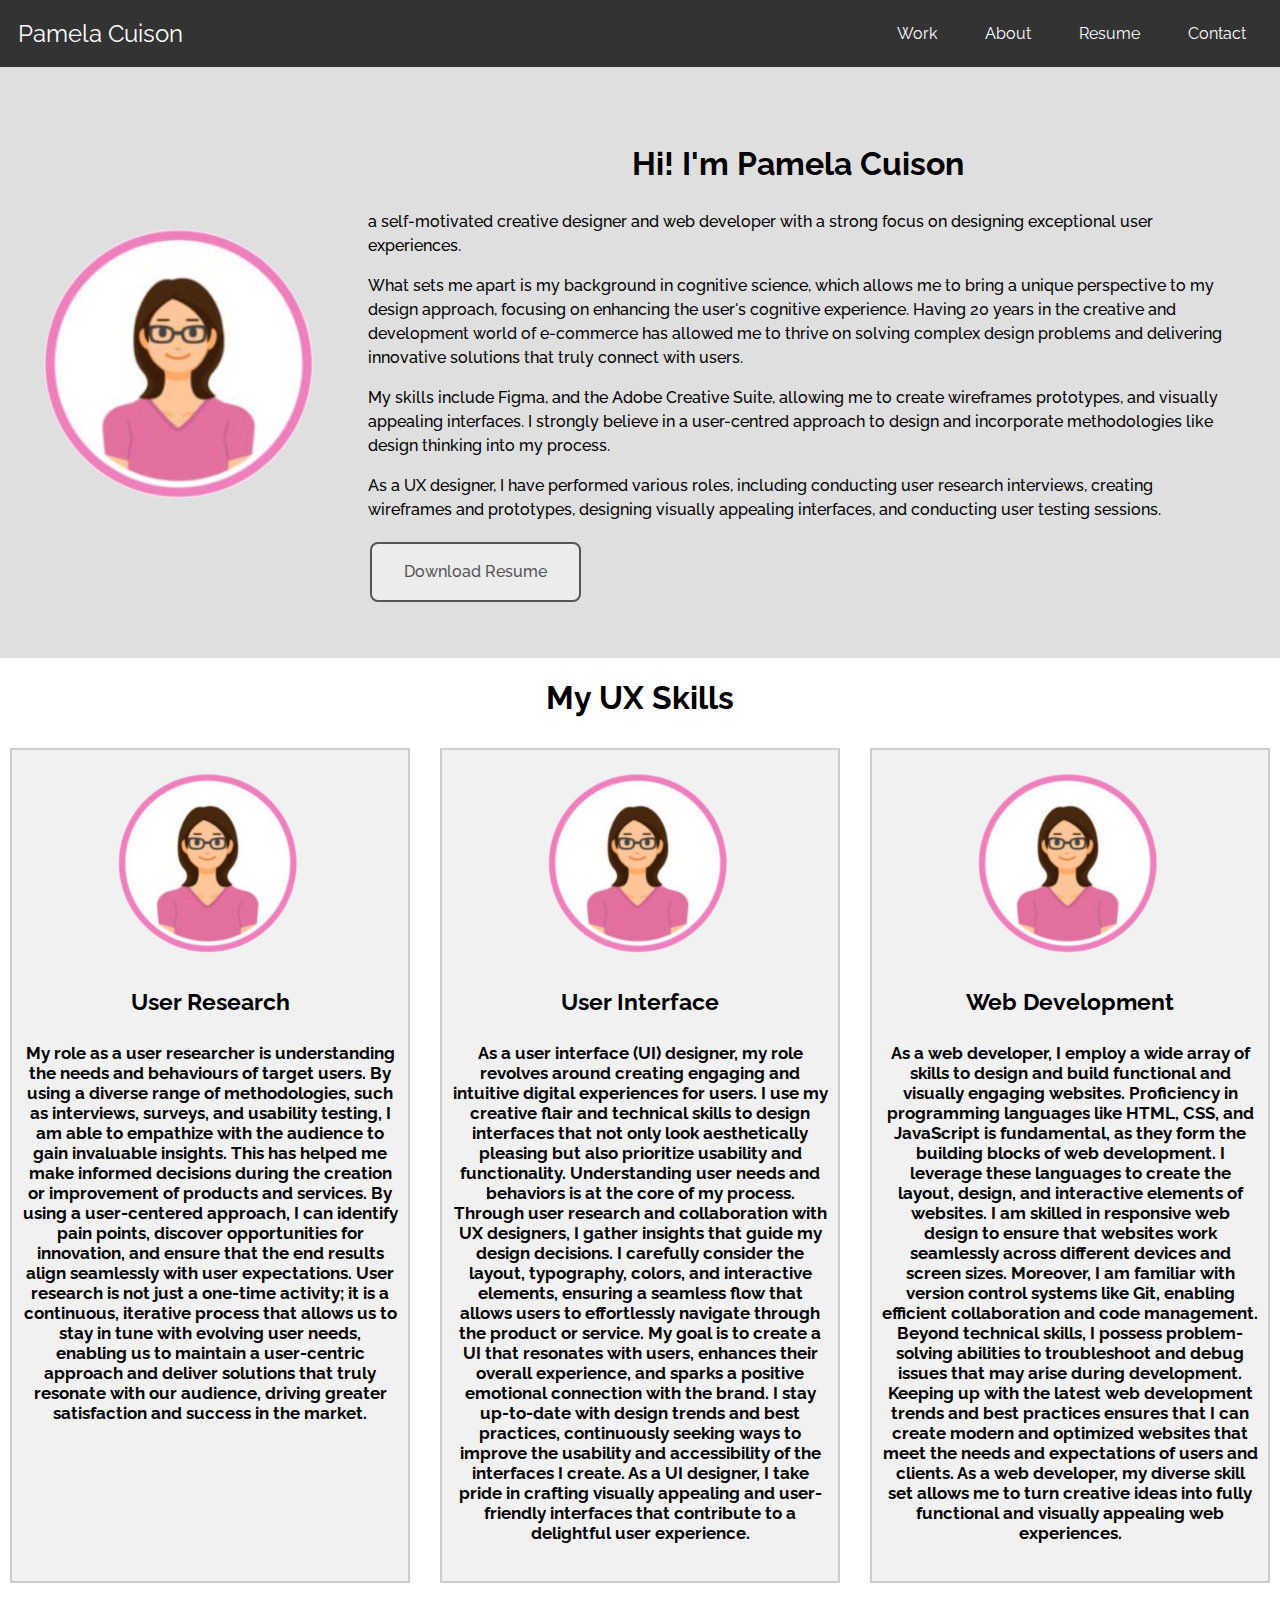
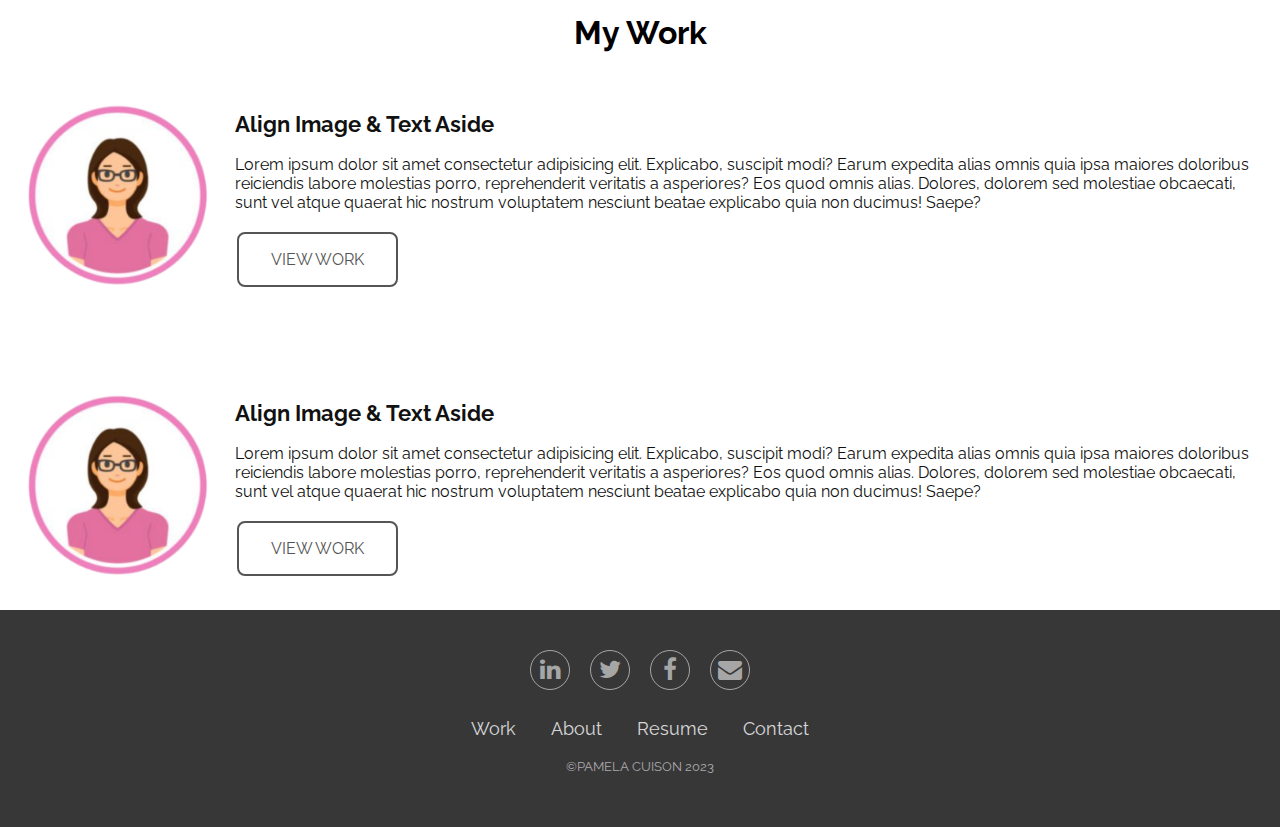
==== index.html @ 9e40e138 "added skills description" ====
<!DOCTYPE html>
<html>
    <head>
        <title>About</title>
        <link href="css/style.css" rel="stylesheet" type="text/css">
        <link rel="stylesheet" href="css/background_styles.css">
        <link rel="stylesheet" href="css/style.css">
        <link rel="stylesheet" href="https://cdnjs.cloudflare.com/ajax/libs/font-awesome/4.7.0/css/font-awesome.min.css">
        <script src="script.js" defer></script>
    </head>
    <body>
        <nav class="navbar">
            <div class="brand-title"><a href="#">Pamela Cuison</a></div>
            <a href="#" class="toggle-button">
              <span class="bar"></span>
              <span class="bar"></span>
              <span class="bar"></span>
            </a>
            <div class="navbar-links">
              <ul>
                <li><a href="#">Work</a></li>
                <li><a href="#">About</a></li>
                <li><a href="#">Resume</a></li>
                <li><a href="#">Contact</a></li>
              </ul>
            </div>
          </nav>
       
        <div class="imageandtext">
            <div class="image">
                <img src="images/selfie.png" width="600">
            </div>
          
            <div class="text">
              <h1>Hi! I'm Pamela Cuison</h1>
              <p>a self-motivated creative designer and web developer with a strong focus on designing exceptional user experiences.</p>

                <p>What sets me apart is my background in cognitive science, which allows me to bring a unique perspective to my design approach, focusing on enhancing the user's cognitive experience. Having 20 years in the creative and development world of  e-commerce has allowed me to thrive on solving complex design problems and delivering innovative solutions that truly connect with users.</p>
                
                <p>My skills include Figma, and the Adobe Creative Suite, allowing me to create wireframes prototypes, and visually appealing interfaces. I strongly believe in a user-centred approach to design and incorporate methodologies like design thinking into my process.</p>
                
                <p>As a UX designer, I have performed various roles, including conducting user research interviews, creating wireframes and prototypes, designing visually appealing interfaces, and conducting user testing sessions.
                </p>
                <p class="button">Download Resume</p>
            </div>
        
          </div>

<!--  My UX Skills section coded using CSS flex -->

          <section class="mySkills">
            <h1>My UX Skills</h1>
            <div class="flex-container">
              <div class="flex-item-left"><img src="images/selfie.png" width="200px">
                <h3>User Research</h3>
                <h5>My role as a user researcher is understanding the needs and behaviours of target users. By using a diverse range of methodologies, such as interviews, surveys, and usability testing, I am able to empathize with the audience to gain invaluable insights. This has helped me make informed decisions during the creation or improvement of products and services. By using a user-centered approach, I can identify pain points, discover opportunities for innovation, and ensure that the end results align seamlessly with user expectations. User research is not just a one-time activity; it is a continuous, iterative process that allows us to stay in tune with evolving user needs, enabling us to maintain a user-centric approach and deliver solutions that truly resonate with our audience, driving greater satisfaction and success in the market.  </h5>
              </div>

              <div class="flex-item-left"><img src="images/selfie.png" width="200px">
                <h3>User Interface</h3>
                <h5>As a user interface (UI) designer, my role revolves around creating engaging and intuitive digital experiences for users. I use my creative flair and technical skills to design interfaces that not only look aesthetically pleasing but also prioritize usability and functionality. Understanding user needs and behaviors is at the core of my process. Through user research and collaboration with UX designers, I gather insights that guide my design decisions. I carefully consider the layout, typography, colors, and interactive elements, ensuring a seamless flow that allows users to effortlessly navigate through the product or service. My goal is to create a UI that resonates with users, enhances their overall experience, and sparks a positive emotional connection with the brand. I stay up-to-date with design trends and best practices, continuously seeking ways to improve the usability and accessibility of the interfaces I create. As a UI designer, I take pride in crafting visually appealing and user-friendly interfaces that contribute to a delightful user experience.</h5>
              </div>

              <div class="flex-item-left"><img src="images/selfie.png" width="200px">
                <h3>Web Development</h3>
                <h5>As a web developer, I employ a wide array of skills to design and build functional and visually engaging websites. Proficiency in programming languages like HTML, CSS, and JavaScript is fundamental, as they form the building blocks of web development. I leverage these languages to create the layout, design, and interactive elements of websites. I am skilled in responsive web design to ensure that websites work seamlessly across different devices and screen sizes. Moreover, I am familiar with version control systems like Git, enabling efficient collaboration and code management. Beyond technical skills, I possess problem-solving abilities to troubleshoot and debug issues that may arise during development. Keeping up with the latest web development trends and best practices ensures that I can create modern and optimized websites that meet the needs and expectations of users and clients. As a web developer, my diverse skill set allows me to turn creative ideas into fully functional and visually appealing web experiences.</h5>
              </div>
            </div>
          </section>  

         <!--  My UX Work section coded using CSS flex 
          <section class="wrapper">
            <h1>My Work</h1>
           
            <div class="workGrid">
              <div>
                <img src="images/selfie.png" width="200px">
              </div>
              <div class="item1">
                <h4>First</h4>
                <p>Describe</p>
                <button>View work</button>
              </div>
            </div>

              <div>
                <img src="images/selfie.png" width="200px">
              </div>
              <div>
                <h4>Second</h4>
                <p>Describe</p>
                <button>View work</button>
              </div>
              <div>
                <img src="images/selfie.png" width="200px">
              </div>
              <div>
                <h4>Third</h4>
                <p>Describe</p>
                <button>View work</button>
              </div>
            </div>
            <h3>View all projects</h3>
          </section>-->

         
            <h1>My Work</h1>
            
            <section>
            <div class="wrapper">
              <img src="images/selfie.png" width="200px" alt="">
              <div class="text-box">
                <h2>Align Image &amp; Text Aside</h2>
                <p>Lorem ipsum dolor sit amet consectetur adipisicing elit. Explicabo, suscipit modi? Earum expedita alias omnis quia ipsa maiores doloribus reiciendis labore molestias porro, reprehenderit veritatis a asperiores? Eos quod omnis alias. Dolores, dolorem sed molestiae obcaecati, sunt vel atque quaerat hic nostrum voluptatem nesciunt beatae explicabo quia non ducimus! Saepe?</p>
                <p class="button">VIEW WORK</p>
              </div>
            </div>
            </section>
<p>&nbsp;</p>
            <section>
              <div class="wrapper">
              <img src="images/selfie.png" width="200px" alt="">
              <div class="text-box">
                <h2>Align Image &amp; Text Aside</h2>
                <p>Lorem ipsum dolor sit amet consectetur adipisicing elit. Explicabo, suscipit modi? Earum expedita alias omnis quia ipsa maiores doloribus reiciendis labore molestias porro, reprehenderit veritatis a asperiores? Eos quod omnis alias. Dolores, dolorem sed molestiae obcaecati, sunt vel atque quaerat hic nostrum voluptatem nesciunt beatae explicabo quia non ducimus! Saepe?</p>
                <p class="button">VIEW WORK</p>
              </div>
            </div>
          </section>

         


        <section class="footer">  
              <div class="social">
                <a href="#"><i class="fa fa-linkedin"></i></a>  
                <a href="#"><i class="fa fa-twitter"></i></a>
                <a href="#"><i class="fa fa-facebook-f"></i></a>
                <a href="#"><i class="fa fa-envelope"></i></a>
              </div>
            <ul class="list">
              <li>
                <a href="#">Work</a>
              </li>
              <li>
                <a href="#">About</a>
              </li>
              <li>
                <a href="#">Resume</a>
              </li>
              <li>
                <a href="#">Contact</a>
              </li>
             
            </ul>
            <p class="copyright">&copy;PAMELA CUISON 2023</p>
          </section>

   
    </body>
</html>
---- css/style.css ----
* {
    box-sizing: border-box;
}

body {
    margin: 0;
    padding: 0;
}

.navbar {
    display: flex;
    position: relative;
    justify-content: space-between;
    align-items: center;
    background-color: #333;
    color: white;
}

.brand-title {
    font-size: 1.5rem;
    margin: .5rem;
    padding: 0px 10px;
   
}

.brand-title a {
  text-decoration: none;
  color: #FFF;
}

.brand-title a:hover {
  text-decoration: none;
  color: grey;
}


.navbar-links {
    height: 100%;
   
}

.navbar-links ul {
    display: flex;
    margin: 0;
    padding: 0px 10px;
}

.navbar-links li {
    list-style: none;
}

.navbar-links li a {
    display: block;
    text-decoration: none;
    color: white;
    padding: 1.5rem;
}

.navbar-links li:hover {
    background-color: #555;
}

.toggle-button {
    position: absolute;
    top: .75rem;
    right: 1rem;
    display: none;
    flex-direction: column;
    justify-content: space-between;
    width: 30px;
    height: 21px;
}

.toggle-button .bar {
    height: 3px;
    width: 100%;
    background-color: white;
    border-radius: 10px;
}

@media (max-width: 800px) {
    .navbar {
        flex-direction: column;
        align-items: flex-start;
    }

    .toggle-button {
        display: flex;
    }

    .navbar-links {
        display: none;
        width: 100%;
    }

    .navbar-links ul {
        width: 100%;
        flex-direction: column;
    }

    .navbar-links ul li {
        text-align: center;
    }

    .navbar-links ul li a {
        padding: .5rem 1rem;
    }

    .navbar-links.active {
        display: flex;
    }
}


 /*
.container {
    display: flex;
    align-items: center;
    justify-content: center;
    height: 600px;
    padding: 25px;
  }*/
  
  img {
    max-width: 100%
  }

  .image {
    flex-basis: 100%  
  } 
  
  .text {
    font-size: 16px;
    padding: 20px;
  }


.footer {
    padding: 40px 0;
    background-color: #373738;
    color: #fff;
  }
  .footer .social {
    text-align: center;
    padding-bottom: 25px;
    color: #4b4c4d;
  }
  .footer .social a {
    font-size: 24px;
    color: #CCC;
    border: 1px solid #ccc;
    width: 40px;
    height: 40px;
    line-height: 38px;
    display: inline-block;
    text-align: center;
    border-radius: 50%;
    margin: 0 8px;
    opacity: 0.75;
  }
  .footer .social a:hover {
    opacity: 0.9;
  }
  .footer ul {
    margin-top: 0;
    padding: 0;
    list-style: none;
    text-align: center;
    font-size: 18px;
    line-height: 1.6;
    margin-bottom: 0;
  }
  .footer ul a {
    color: inherit;
    text-decoration: none;
    opacity: 0.8;
  }
  .footer ul li {
    display: inline-block;
    padding: 0 15px;
  }
  .footer ul a:hover {
    opacity: 1;
  }
  .footer .copyright {
    margin-top: 15px;
    text-align: center;
    font-size: 13px;
    color: #aaa;
  }

  .imageandtext {
    display: grid;
    padding: 2rem;
    grid-template-columns: 300px 1fr;
    gap: 1rem;
    align-items: center;
    max-width: 100%;
    margin: 0 auto;
    font: 500 100%/1.5 system-ui;
  }
  img {
    max-width: 100%;
    height: auto;
  }

   /* Responsive layout - makes the two columns stack on top of each other instead of next to each other */
   @media screen and (max-width: 600px) {
    .column {
      width: 100%;
    }
  }

  @media (max-width: 650px) {
    .imageandtext {
      display: block;
      font-size: 80%;
    }
    p {
      position: relative;
      margin: -1rem 0 2rem 1rem;
      padding: 1rem;
      background: rgba(white, 0.8);
    }
  }

  .button {
    background-color: rgba(255,255,255,0.4);
    color: black;
    border: 2px solid #555555;
    border-radius: 8px;
    color: #555555;
    padding: 16px 32px;
    text-align: center;
    text-decoration: none;
    display: inline-block;
    font-size: 16px;
    margin: 4px 2px;
    transition-duration: 0.4s;
    cursor: pointer;
  }
  
  .button:hover {
    background-color: #555555;
    color: white;
  }

  /* styles for Skills section*/

  h1 {
    text-align: center;
  }

  div {
    column-gap: 10px;
  }
  
  .flex-container {
    display: flex;
    flex-direction: row;
    font-size: 20px;
    text-align: center;
    width: 100%;
   
  }
  
  .flex-item-left {
    background-color: #f1f1f1;
    padding: 10px;
    margin: 10px;
    flex: 50%;
    border: #ccc solid 2px;
  }
  
  .flex-item-right {
    background-color: dodgerblue;
    padding: 10px;
    flex: 50%;
  }
  
  /* Responsive layout - makes a one column-layout instead of two-column layout */
  @media (max-width: 800px) {
    .flex-container {
      flex-direction: column;
    }
  }

  /* My work section 


#work-body {
  display: flex;
  justify-content: center;
  align-items: center;
  min-height: 20vh;
} */
  
.wrapper{
  margin: 10px auto;
  width: 100%;
  padding: 20px;
}


 .wrapper img {
    max-width: 320px;
    float: left;
    margin-right: 15px;
    
  }

.text-box {
  color: #111;
  text-align: left;
}

.text-box h2 {
  font-size: 22px;
  
}

.text-box p{
  font-size: 16px;
}
---- css/background_styles.css ----
@import url('https://fonts.googleapis.com/css?family=Raleway');

* {
    font-family: Raleway;
}

html {
    background-color: #FFFFFF;
}

.imageandtext {
    background-color: #DFDFDF;
}
---- css/style.css ----
* {
    box-sizing: border-box;
}

body {
    margin: 0;
    padding: 0;
}

.navbar {
    display: flex;
    position: relative;
    justify-content: space-between;
    align-items: center;
    background-color: #333;
    color: white;
}

.brand-title {
    font-size: 1.5rem;
    margin: .5rem;
    padding: 0px 10px;
   
}

.brand-title a {
  text-decoration: none;
  color: #FFF;
}

.brand-title a:hover {
  text-decoration: none;
  color: grey;
}


.navbar-links {
    height: 100%;
   
}

.navbar-links ul {
    display: flex;
    margin: 0;
    padding: 0px 10px;
}

.navbar-links li {
    list-style: none;
}

.navbar-links li a {
    display: block;
    text-decoration: none;
    color: white;
    padding: 1.5rem;
}

.navbar-links li:hover {
    background-color: #555;
}

.toggle-button {
    position: absolute;
    top: .75rem;
    right: 1rem;
    display: none;
    flex-direction: column;
    justify-content: space-between;
    width: 30px;
    height: 21px;
}

.toggle-button .bar {
    height: 3px;
    width: 100%;
    background-color: white;
    border-radius: 10px;
}

@media (max-width: 800px) {
    .navbar {
        flex-direction: column;
        align-items: flex-start;
    }

    .toggle-button {
        display: flex;
    }

    .navbar-links {
        display: none;
        width: 100%;
    }

    .navbar-links ul {
        width: 100%;
        flex-direction: column;
    }

    .navbar-links ul li {
        text-align: center;
    }

    .navbar-links ul li a {
        padding: .5rem 1rem;
    }

    .navbar-links.active {
        display: flex;
    }
}


 /*
.container {
    display: flex;
    align-items: center;
    justify-content: center;
    height: 600px;
    padding: 25px;
  }*/
  
  img {
    max-width: 100%
  }

  .image {
    flex-basis: 100%  
  } 
  
  .text {
    font-size: 16px;
    padding: 20px;
  }


.footer {
    padding: 40px 0;
    background-color: #373738;
    color: #fff;
  }
  .footer .social {
    text-align: center;
    padding-bottom: 25px;
    color: #4b4c4d;
  }
  .footer .social a {
    font-size: 24px;
    color: #CCC;
    border: 1px solid #ccc;
    width: 40px;
    height: 40px;
    line-height: 38px;
    display: inline-block;
    text-align: center;
    border-radius: 50%;
    margin: 0 8px;
    opacity: 0.75;
  }
  .footer .social a:hover {
    opacity: 0.9;
  }
  .footer ul {
    margin-top: 0;
    padding: 0;
    list-style: none;
    text-align: center;
    font-size: 18px;
    line-height: 1.6;
    margin-bottom: 0;
  }
  .footer ul a {
    color: inherit;
    text-decoration: none;
    opacity: 0.8;
  }
  .footer ul li {
    display: inline-block;
    padding: 0 15px;
  }
  .footer ul a:hover {
    opacity: 1;
  }
  .footer .copyright {
    margin-top: 15px;
    text-align: center;
    font-size: 13px;
    color: #aaa;
  }

  .imageandtext {
    display: grid;
    padding: 2rem;
    grid-template-columns: 300px 1fr;
    gap: 1rem;
    align-items: center;
    max-width: 100%;
    margin: 0 auto;
    font: 500 100%/1.5 system-ui;
  }
  img {
    max-width: 100%;
    height: auto;
  }

   /* Responsive layout - makes the two columns stack on top of each other instead of next to each other */
   @media screen and (max-width: 600px) {
    .column {
      width: 100%;
    }
  }

  @media (max-width: 650px) {
    .imageandtext {
      display: block;
      font-size: 80%;
    }
    p {
      position: relative;
      margin: -1rem 0 2rem 1rem;
      padding: 1rem;
      background: rgba(white, 0.8);
    }
  }

  .button {
    background-color: rgba(255,255,255,0.4);
    color: black;
    border: 2px solid #555555;
    border-radius: 8px;
    color: #555555;
    padding: 16px 32px;
    text-align: center;
    text-decoration: none;
    display: inline-block;
    font-size: 16px;
    margin: 4px 2px;
    transition-duration: 0.4s;
    cursor: pointer;
  }
  
  .button:hover {
    background-color: #555555;
    color: white;
  }

  /* styles for Skills section*/

  h1 {
    text-align: center;
  }

  div {
    column-gap: 10px;
  }
  
  .flex-container {
    display: flex;
    flex-direction: row;
    font-size: 20px;
    text-align: center;
    width: 100%;
   
  }
  
  .flex-item-left {
    background-color: #f1f1f1;
    padding: 10px;
    margin: 10px;
    flex: 50%;
    border: #ccc solid 2px;
  }
  
  .flex-item-right {
    background-color: dodgerblue;
    padding: 10px;
    flex: 50%;
  }
  
  /* Responsive layout - makes a one column-layout instead of two-column layout */
  @media (max-width: 800px) {
    .flex-container {
      flex-direction: column;
    }
  }

  /* My work section 


#work-body {
  display: flex;
  justify-content: center;
  align-items: center;
  min-height: 20vh;
} */
  
.wrapper{
  margin: 10px auto;
  width: 100%;
  padding: 20px;
}


 .wrapper img {
    max-width: 320px;
    float: left;
    margin-right: 15px;
    
  }

.text-box {
  color: #111;
  text-align: left;
}

.text-box h2 {
  font-size: 22px;
  
}

.text-box p{
  font-size: 16px;
}
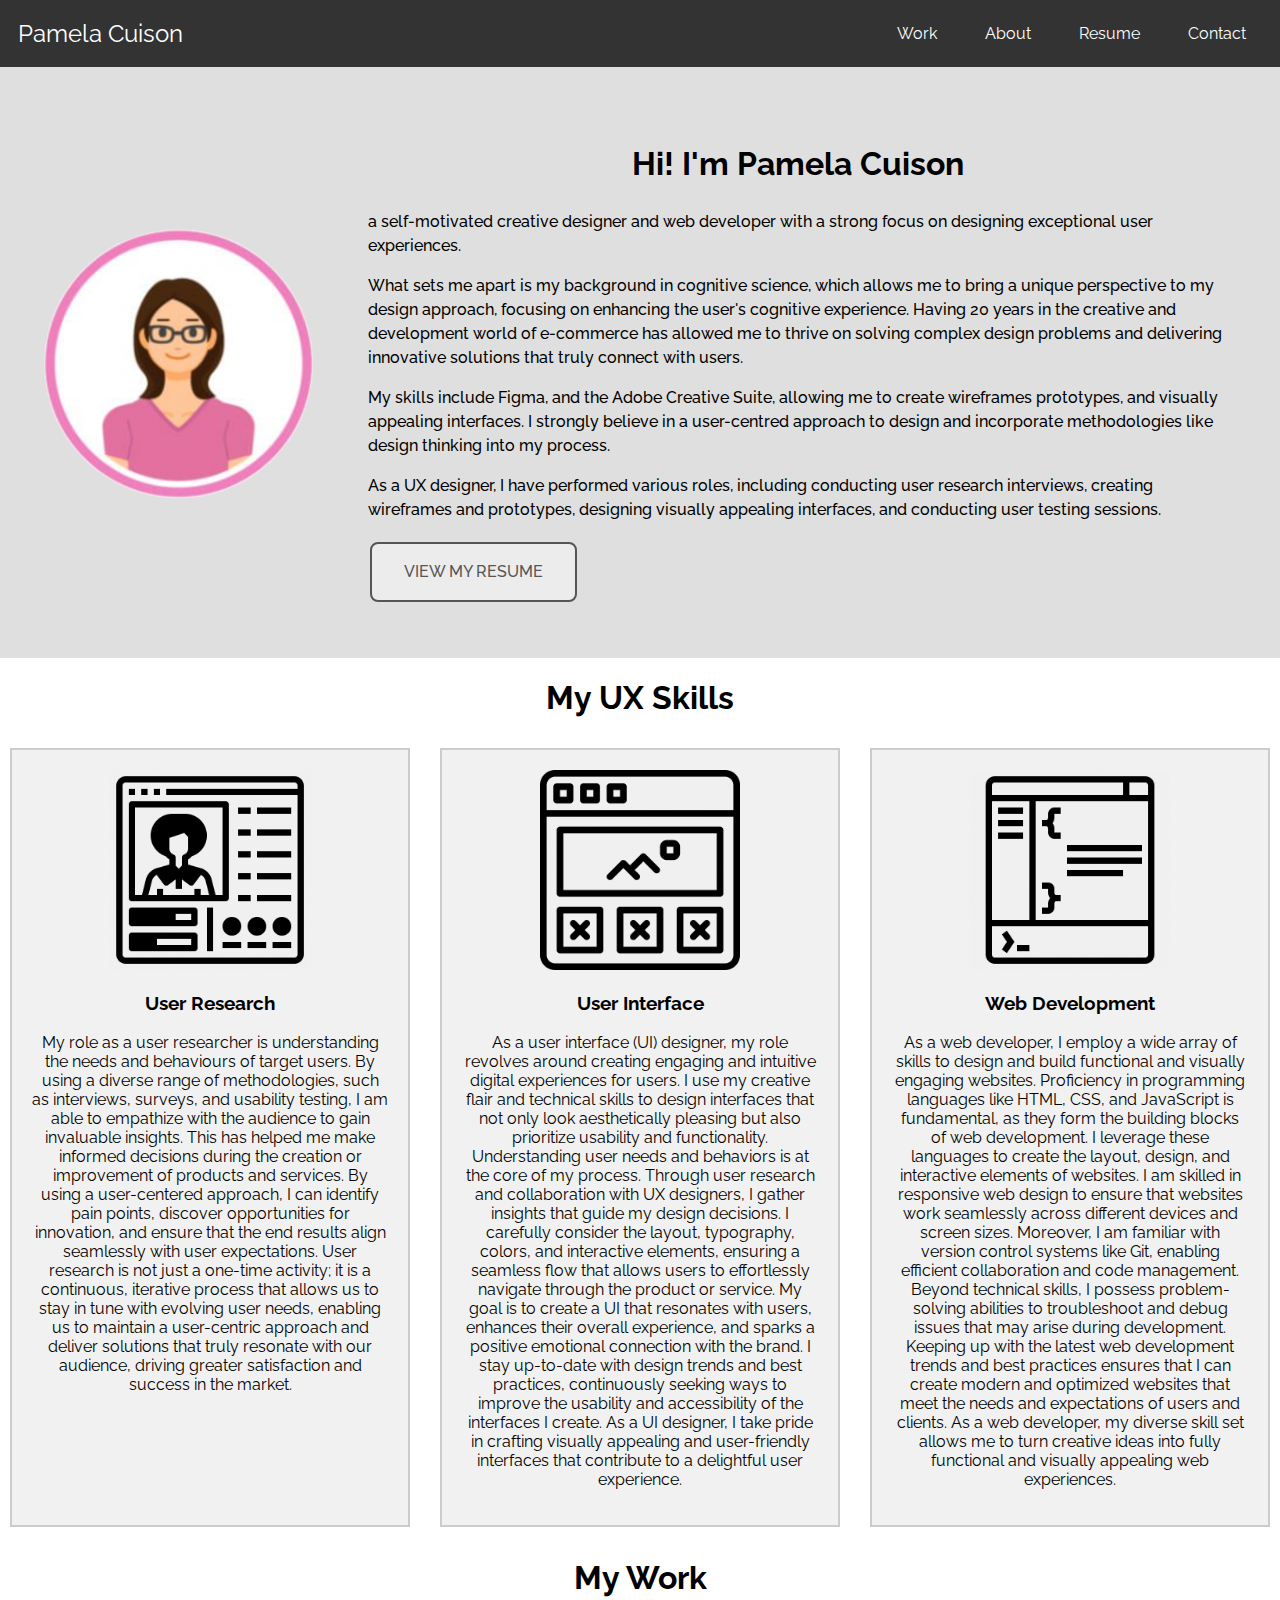
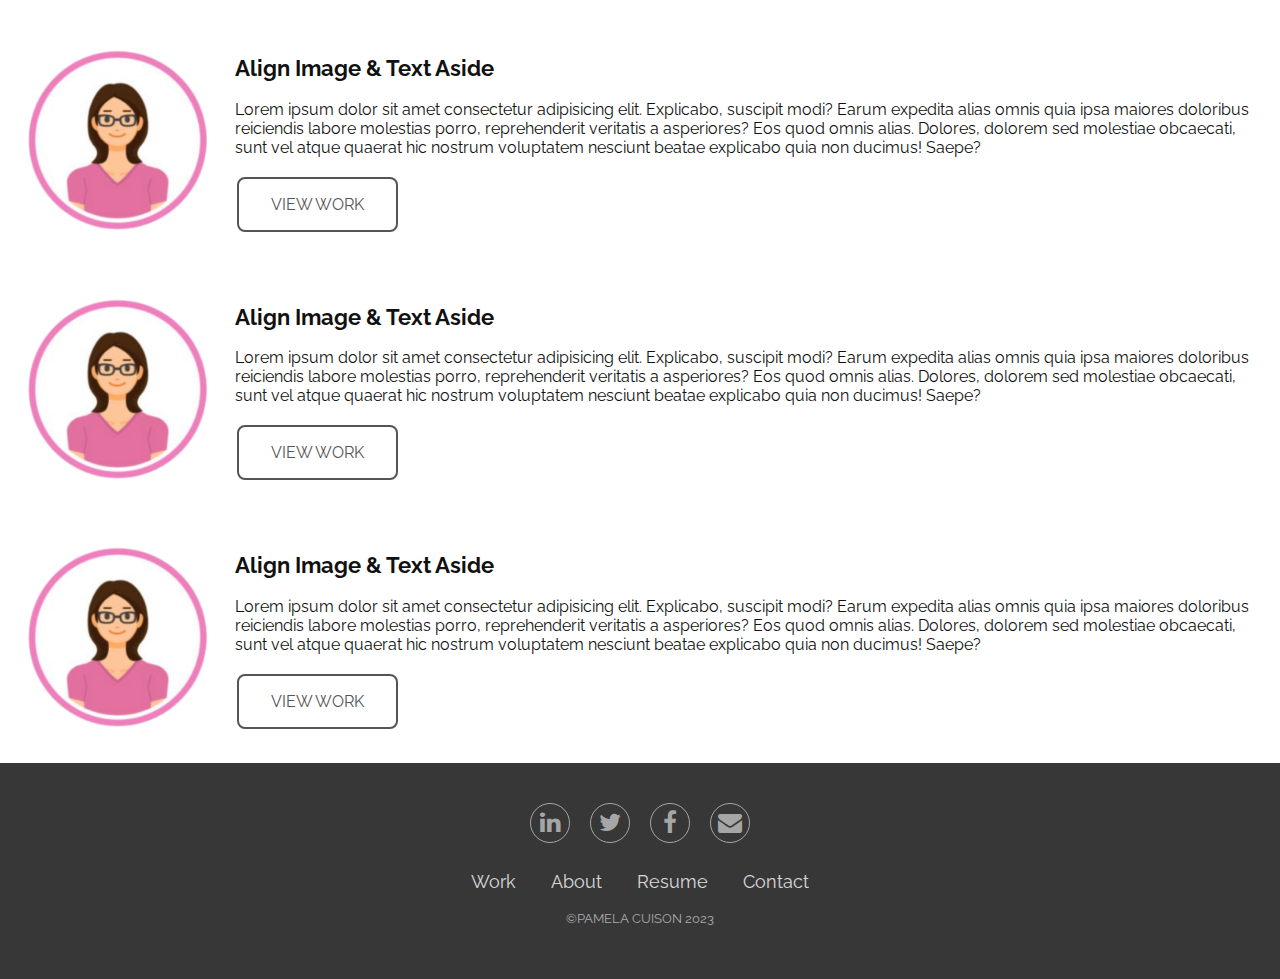
==== commit 8d413be7: "added skills icons" ====
--- a/index.html
+++ b/index.html
@@ -41,29 +41,28 @@
                 
                 <p>As a UX designer, I have performed various roles, including conducting user research interviews, creating wireframes and prototypes, designing visually appealing interfaces, and conducting user testing sessions.
                 </p>
-                <p class="button">Download Resume</p>
+                <p class="button">VIEW MY RESUME</p>
             </div>
         
           </div>
 
 <!--  My UX Skills section coded using CSS flex -->
-
+          <h1>My UX Skills</h1>
           <section class="mySkills">
-            <h1>My UX Skills</h1>
-            <div class="flex-container">
-              <div class="flex-item-left"><img src="images/selfie.png" width="200px">
+             <div class="flex-container">
+              <div class="flex-item-left text"><img src="images/ico_ux.png" width="200px">
                 <h3>User Research</h3>
-                <h5>My role as a user researcher is understanding the needs and behaviours of target users. By using a diverse range of methodologies, such as interviews, surveys, and usability testing, I am able to empathize with the audience to gain invaluable insights. This has helped me make informed decisions during the creation or improvement of products and services. By using a user-centered approach, I can identify pain points, discover opportunities for innovation, and ensure that the end results align seamlessly with user expectations. User research is not just a one-time activity; it is a continuous, iterative process that allows us to stay in tune with evolving user needs, enabling us to maintain a user-centric approach and deliver solutions that truly resonate with our audience, driving greater satisfaction and success in the market.  </h5>
+                <p>My role as a user researcher is understanding the needs and behaviours of target users. By using a diverse range of methodologies, such as interviews, surveys, and usability testing, I am able to empathize with the audience to gain invaluable insights. This has helped me make informed decisions during the creation or improvement of products and services. By using a user-centered approach, I can identify pain points, discover opportunities for innovation, and ensure that the end results align seamlessly with user expectations. User research is not just a one-time activity; it is a continuous, iterative process that allows us to stay in tune with evolving user needs, enabling us to maintain a user-centric approach and deliver solutions that truly resonate with our audience, driving greater satisfaction and success in the market.  </p>
               </div>
 
-              <div class="flex-item-left"><img src="images/selfie.png" width="200px">
+              <div class="flex-item-left text"><img src="images/ico_ui.png" width="200px">
                 <h3>User Interface</h3>
-                <h5>As a user interface (UI) designer, my role revolves around creating engaging and intuitive digital experiences for users. I use my creative flair and technical skills to design interfaces that not only look aesthetically pleasing but also prioritize usability and functionality. Understanding user needs and behaviors is at the core of my process. Through user research and collaboration with UX designers, I gather insights that guide my design decisions. I carefully consider the layout, typography, colors, and interactive elements, ensuring a seamless flow that allows users to effortlessly navigate through the product or service. My goal is to create a UI that resonates with users, enhances their overall experience, and sparks a positive emotional connection with the brand. I stay up-to-date with design trends and best practices, continuously seeking ways to improve the usability and accessibility of the interfaces I create. As a UI designer, I take pride in crafting visually appealing and user-friendly interfaces that contribute to a delightful user experience.</h5>
+                <hp>As a user interface (UI) designer, my role revolves around creating engaging and intuitive digital experiences for users. I use my creative flair and technical skills to design interfaces that not only look aesthetically pleasing but also prioritize usability and functionality. Understanding user needs and behaviors is at the core of my process. Through user research and collaboration with UX designers, I gather insights that guide my design decisions. I carefully consider the layout, typography, colors, and interactive elements, ensuring a seamless flow that allows users to effortlessly navigate through the product or service. My goal is to create a UI that resonates with users, enhances their overall experience, and sparks a positive emotional connection with the brand. I stay up-to-date with design trends and best practices, continuously seeking ways to improve the usability and accessibility of the interfaces I create. As a UI designer, I take pride in crafting visually appealing and user-friendly interfaces that contribute to a delightful user experience.</p>
               </div>
 
-              <div class="flex-item-left"><img src="images/selfie.png" width="200px">
+              <div class="flex-item-left text"><img src="images/ico_webdev.png" width="200px">
                 <h3>Web Development</h3>
-                <h5>As a web developer, I employ a wide array of skills to design and build functional and visually engaging websites. Proficiency in programming languages like HTML, CSS, and JavaScript is fundamental, as they form the building blocks of web development. I leverage these languages to create the layout, design, and interactive elements of websites. I am skilled in responsive web design to ensure that websites work seamlessly across different devices and screen sizes. Moreover, I am familiar with version control systems like Git, enabling efficient collaboration and code management. Beyond technical skills, I possess problem-solving abilities to troubleshoot and debug issues that may arise during development. Keeping up with the latest web development trends and best practices ensures that I can create modern and optimized websites that meet the needs and expectations of users and clients. As a web developer, my diverse skill set allows me to turn creative ideas into fully functional and visually appealing web experiences.</h5>
+                <p>As a web developer, I employ a wide array of skills to design and build functional and visually engaging websites. Proficiency in programming languages like HTML, CSS, and JavaScript is fundamental, as they form the building blocks of web development. I leverage these languages to create the layout, design, and interactive elements of websites. I am skilled in responsive web design to ensure that websites work seamlessly across different devices and screen sizes. Moreover, I am familiar with version control systems like Git, enabling efficient collaboration and code management. Beyond technical skills, I possess problem-solving abilities to troubleshoot and debug issues that may arise during development. Keeping up with the latest web development trends and best practices ensures that I can create modern and optimized websites that meet the needs and expectations of users and clients. As a web developer, my diverse skill set allows me to turn creative ideas into fully functional and visually appealing web experiences.</p>
               </div>
             </div>
           </section>  
@@ -115,10 +114,17 @@
                 <p class="button">VIEW WORK</p>
               </div>
             </div>
-            </section>
-<p>&nbsp;</p>
-            <section>
+            
               <div class="wrapper">
+              <img src="images/selfie.png" width="200px" alt="">
+              <div class="text-box">
+                <h2>Align Image &amp; Text Aside</h2>
+                <p>Lorem ipsum dolor sit amet consectetur adipisicing elit. Explicabo, suscipit modi? Earum expedita alias omnis quia ipsa maiores doloribus reiciendis labore molestias porro, reprehenderit veritatis a asperiores? Eos quod omnis alias. Dolores, dolorem sed molestiae obcaecati, sunt vel atque quaerat hic nostrum voluptatem nesciunt beatae explicabo quia non ducimus! Saepe?</p>
+                <p class="button">VIEW WORK</p>
+              </div>
+            </div>
+
+            <div class="wrapper">
               <img src="images/selfie.png" width="200px" alt="">
               <div class="text-box">
                 <h2>Align Image &amp; Text Aside</h2>
--- a/css/style.css
+++ b/css/style.css
@@ -231,11 +231,12 @@
     border-radius: 8px;
     color: #555555;
     padding: 16px 32px;
+    margin: 4px 2px;
     text-align: center;
     text-decoration: none;
     display: inline-block;
     font-size: 16px;
-    margin: 4px 2px;
+   
     transition-duration: 0.4s;
     cursor: pointer;
   }
@@ -266,7 +267,7 @@
   
   .flex-item-left {
     background-color: #f1f1f1;
-    padding: 10px;
+    padding: 20px;
     margin: 10px;
     flex: 50%;
     border: #ccc solid 2px;
--- a/css/style.css
+++ b/css/style.css
@@ -231,11 +231,12 @@
     border-radius: 8px;
     color: #555555;
     padding: 16px 32px;
+    margin: 4px 2px;
     text-align: center;
     text-decoration: none;
     display: inline-block;
     font-size: 16px;
-    margin: 4px 2px;
+   
     transition-duration: 0.4s;
     cursor: pointer;
   }
@@ -266,7 +267,7 @@
   
   .flex-item-left {
     background-color: #f1f1f1;
-    padding: 10px;
+    padding: 20px;
     margin: 10px;
     flex: 50%;
     border: #ccc solid 2px;
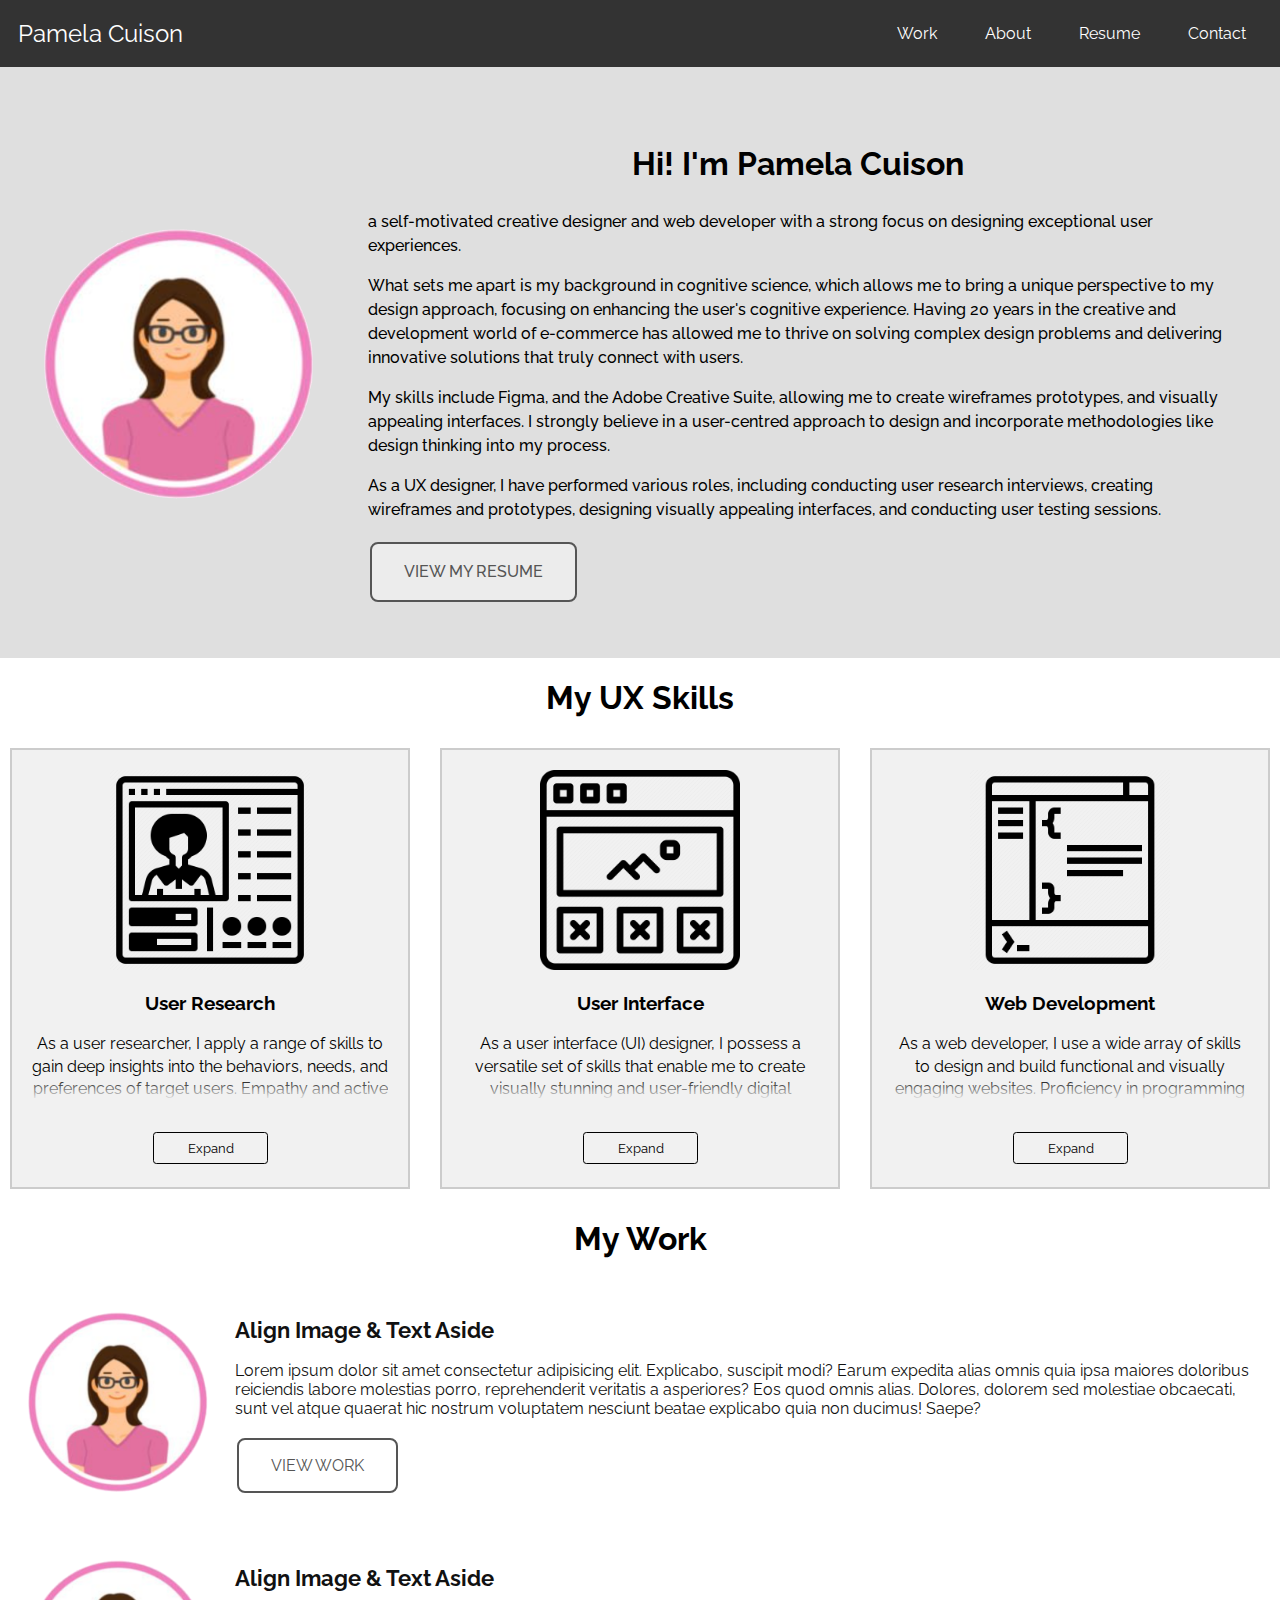
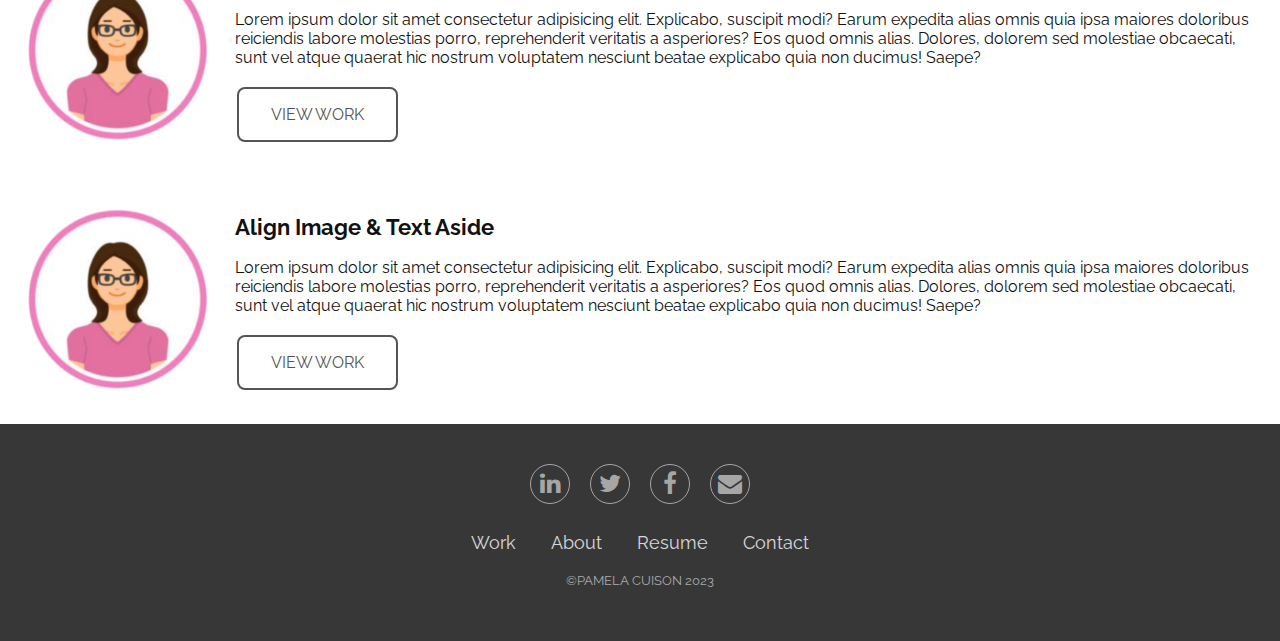
==== commit d8210ce9: "skills section expand/collapse" ====
--- a/index.html
+++ b/index.html
@@ -2,6 +2,7 @@
 <html>
     <head>
         <title>About</title>
+        <meta name="viewport" content="width-device-width, initial-scale=1.0" />
         <link href="css/style.css" rel="stylesheet" type="text/css">
         <link rel="stylesheet" href="css/background_styles.css">
         <link rel="stylesheet" href="css/style.css">
@@ -26,7 +27,7 @@
             </div>
           </nav>
        
-        <div class="imageandtext">
+        <section class="imageandtext">
             <div class="image">
                 <img src="images/selfie.png" width="600">
             </div>
@@ -43,8 +44,8 @@
                 </p>
                 <p class="button">VIEW MY RESUME</p>
             </div>
-        
-          </div>
+    
+          </section>
 
 <!--  My UX Skills section coded using CSS flex -->
           <h1>My UX Skills</h1>
@@ -52,17 +53,20 @@
              <div class="flex-container">
               <div class="flex-item-left text"><img src="images/ico_ux.png" width="200px">
                 <h3>User Research</h3>
-                <p>My role as a user researcher is understanding the needs and behaviours of target users. By using a diverse range of methodologies, such as interviews, surveys, and usability testing, I am able to empathize with the audience to gain invaluable insights. This has helped me make informed decisions during the creation or improvement of products and services. By using a user-centered approach, I can identify pain points, discover opportunities for innovation, and ensure that the end results align seamlessly with user expectations. User research is not just a one-time activity; it is a continuous, iterative process that allows us to stay in tune with evolving user needs, enabling us to maintain a user-centric approach and deliver solutions that truly resonate with our audience, driving greater satisfaction and success in the market.  </p>
+                <p class="cutoff-text">As a user researcher, I apply a range of skills to gain deep insights into the behaviors, needs, and preferences of target users. Empathy and active listening are at the core of my skill set, allowing me to connect with users on a deep level and understand their perspectives. I excel in designing and conducting qualitative research methods, such as interviews, observations, and usability tests, to gather valuable user feedback. Additionally, I am proficient in quantitative research methodologies, employing surveys and data analysis to uncover meaningful patterns and trends. My expertise extends to creating user personas and journey maps to visualize user experiences effectively. Information architecture and data synthesis are also part of my skill set, helping me organize and interpret research findings to inform the design and decision-making processes. Collaborating with cross-functional teams is second nature to me, as I effectively communicate research findings and advocate for user-centric design solutions. My skills as a user researcher play a pivotal role in shaping products and services that meet user needs and drive positive user experiences. </p>
+                <input class="expand-btn" type="checkbox">
               </div>
 
               <div class="flex-item-left text"><img src="images/ico_ui.png" width="200px">
                 <h3>User Interface</h3>
-                <hp>As a user interface (UI) designer, my role revolves around creating engaging and intuitive digital experiences for users. I use my creative flair and technical skills to design interfaces that not only look aesthetically pleasing but also prioritize usability and functionality. Understanding user needs and behaviors is at the core of my process. Through user research and collaboration with UX designers, I gather insights that guide my design decisions. I carefully consider the layout, typography, colors, and interactive elements, ensuring a seamless flow that allows users to effortlessly navigate through the product or service. My goal is to create a UI that resonates with users, enhances their overall experience, and sparks a positive emotional connection with the brand. I stay up-to-date with design trends and best practices, continuously seeking ways to improve the usability and accessibility of the interfaces I create. As a UI designer, I take pride in crafting visually appealing and user-friendly interfaces that contribute to a delightful user experience.</p>
+                <p class="cutoff-text"> As a user interface (UI) designer, I possess a versatile set of skills that enable me to create visually stunning and user-friendly digital interfaces. I have a keen eye for aesthetics and a deep understanding of design principles, which I use to craft appealing layouts and delightful user experiences. Proficiency in design tools such as Adobe XD or Figma empowers me to bring my creative ideas to life and collaborate seamlessly with other team members. User empathy is a vital skill, as I continuously put myself in the users' shoes to ensure that the interface aligns perfectly with their expectations and needs. I excel in creating responsive designs that work seamlessly across various devices and screen sizes, optimizing the interface for user interactions. Additionally, I stay up-to-date with the latest design trends and best practices, allowing me to deliver modern and intuitive interfaces. My communication and presentation skills come into play when presenting design concepts and rationale to stakeholders, facilitating smooth feedback and iteration processes. As a UI designer, my skills blend artistry, empathy, and technical expertise to create interfaces that not only captivate users but also enhance their overall experience with digital products and services.</p>
+                <input class="expand-btn" type="checkbox">
               </div>
 
               <div class="flex-item-left text"><img src="images/ico_webdev.png" width="200px">
                 <h3>Web Development</h3>
-                <p>As a web developer, I employ a wide array of skills to design and build functional and visually engaging websites. Proficiency in programming languages like HTML, CSS, and JavaScript is fundamental, as they form the building blocks of web development. I leverage these languages to create the layout, design, and interactive elements of websites. I am skilled in responsive web design to ensure that websites work seamlessly across different devices and screen sizes. Moreover, I am familiar with version control systems like Git, enabling efficient collaboration and code management. Beyond technical skills, I possess problem-solving abilities to troubleshoot and debug issues that may arise during development. Keeping up with the latest web development trends and best practices ensures that I can create modern and optimized websites that meet the needs and expectations of users and clients. As a web developer, my diverse skill set allows me to turn creative ideas into fully functional and visually appealing web experiences.</p>
+                <p class="cutoff-text">As a web developer, I use a wide array of skills to design and build functional and visually engaging websites. Proficiency in programming languages like HTML, CSS, and JavaScript is fundamental, as they form the building blocks of web development. I leverage these languages to create the layout, design, and interactive elements of websites. I am skilled in responsive web design to ensure that websites work seamlessly across different devices and screen sizes. Moreover, I am familiar with version control systems like Git, enabling efficient collaboration and code management. Beyond technical skills, I possess problem-solving abilities to troubleshoot and debug issues that may arise during development. Keeping up with the latest web development trends and best practices ensures that I can create modern and optimized websites that meet the needs and expectations of users and clients. As a web developer, my diverse skill set allows me to turn creative ideas into fully functional and visually appealing web experiences.</p>
+                <input class="expand-btn" type="checkbox">
               </div>
             </div>
           </section>  
@@ -134,8 +138,7 @@
             </div>
           </section>
 
-         
-
+        
 
         <section class="footer">  
               <div class="social">
--- a/css/style.css
+++ b/css/style.css
@@ -264,6 +264,7 @@
     width: 100%;
    
   }
+
   
   .flex-item-left {
     background-color: #f1f1f1;
@@ -286,15 +287,20 @@
     }
   }
 
-  /* My work section 
-
-
-#work-body {
+  /* My work section */
+
+
+.work-body {
   display: flex;
   justify-content: center;
   align-items: center;
   min-height: 20vh;
-} */
+} 
+
+.work-body img {
+  width: 100%;
+
+}
   
 .wrapper{
   margin: 10px auto;
@@ -324,3 +330,52 @@
   font-size: 16px;
 }
 
+/* expand and collapse text*/
+
+.cutoff-text {
+  --max-lines: 3; 
+  --line-height: 1.4;
+  display: flex;
+
+  max-height: calc(var(--max-lines) * 1em * var(--line-height));
+  line-height: var(--line-height);
+
+  overflow: hidden;
+  position: relative; 
+ 
+}
+
+.cutoff-text:has(+ .expand-btn:not(:checked)):before {
+  content: "";
+  position: absolute;
+  height: calc(1em * var(--line-height));
+  width: 100%;
+  bottom: 0;
+  pointer-events: none;
+  background: linear-gradient(to bottom, transparent, #f1f1f1);
+}
+
+ .expand-btn {
+   appearance: none;
+   border: 1px solid black;
+   padding: .5em 2.5em;
+   border-radius: .25em;
+   cursor: pointer;
+   margin-top: 1rem;
+ }
+
+ .expand-btn:hover {
+  background-color: #fff;
+ }
+ 
+ .expand-btn::before {
+  content: "Expand";
+ }
+
+ .expand-btn:checked::before {
+  content: "Collapse";
+ }
+
+ .cutoff-text:has(+ .expand-btn:checked) {
+  max-height: none;
+ }--- a/css/style.css
+++ b/css/style.css
@@ -264,6 +264,7 @@
     width: 100%;
    
   }
+
   
   .flex-item-left {
     background-color: #f1f1f1;
@@ -286,15 +287,20 @@
     }
   }
 
-  /* My work section 
-
-
-#work-body {
+  /* My work section */
+
+
+.work-body {
   display: flex;
   justify-content: center;
   align-items: center;
   min-height: 20vh;
-} */
+} 
+
+.work-body img {
+  width: 100%;
+
+}
   
 .wrapper{
   margin: 10px auto;
@@ -324,3 +330,52 @@
   font-size: 16px;
 }
 
+/* expand and collapse text*/
+
+.cutoff-text {
+  --max-lines: 3; 
+  --line-height: 1.4;
+  display: flex;
+
+  max-height: calc(var(--max-lines) * 1em * var(--line-height));
+  line-height: var(--line-height);
+
+  overflow: hidden;
+  position: relative; 
+ 
+}
+
+.cutoff-text:has(+ .expand-btn:not(:checked)):before {
+  content: "";
+  position: absolute;
+  height: calc(1em * var(--line-height));
+  width: 100%;
+  bottom: 0;
+  pointer-events: none;
+  background: linear-gradient(to bottom, transparent, #f1f1f1);
+}
+
+ .expand-btn {
+   appearance: none;
+   border: 1px solid black;
+   padding: .5em 2.5em;
+   border-radius: .25em;
+   cursor: pointer;
+   margin-top: 1rem;
+ }
+
+ .expand-btn:hover {
+  background-color: #fff;
+ }
+ 
+ .expand-btn::before {
+  content: "Expand";
+ }
+
+ .expand-btn:checked::before {
+  content: "Collapse";
+ }
+
+ .cutoff-text:has(+ .expand-btn:checked) {
+  max-height: none;
+ }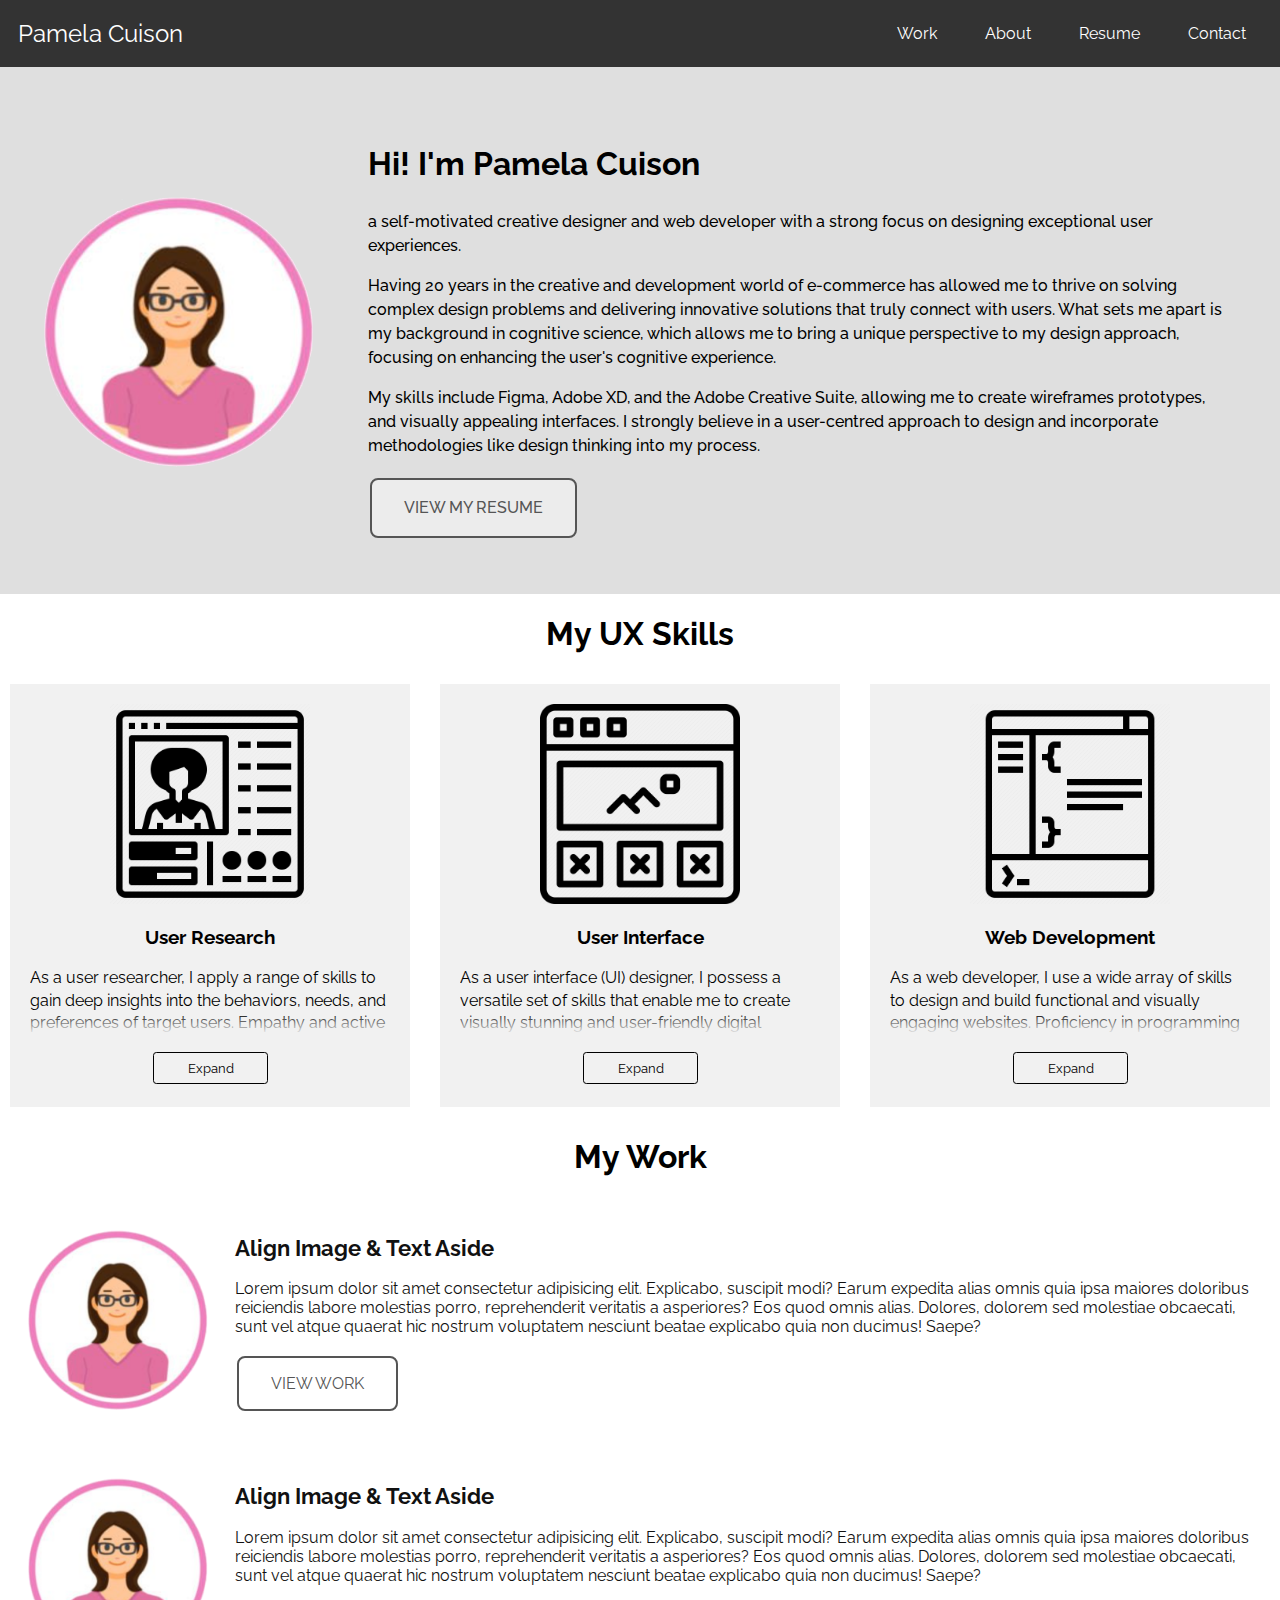
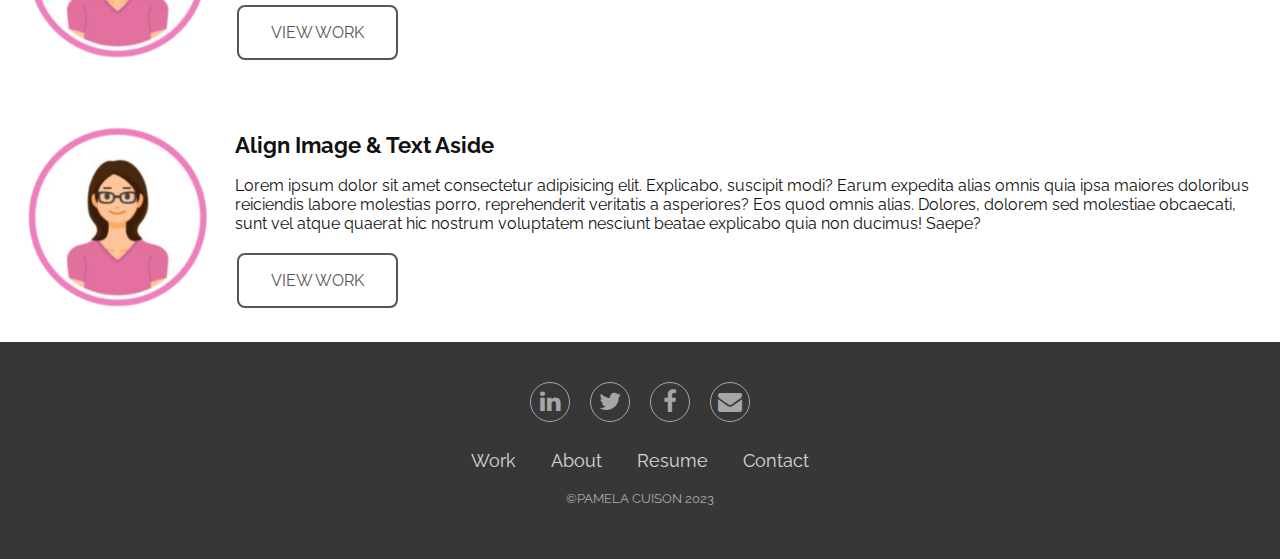
==== commit 934e4f92: "added test" ====
--- a/index.html
+++ b/index.html
@@ -36,11 +36,10 @@
               <h1>Hi! I'm Pamela Cuison</h1>
               <p>a self-motivated creative designer and web developer with a strong focus on designing exceptional user experiences.</p>
 
-                <p>What sets me apart is my background in cognitive science, which allows me to bring a unique perspective to my design approach, focusing on enhancing the user's cognitive experience. Having 20 years in the creative and development world of  e-commerce has allowed me to thrive on solving complex design problems and delivering innovative solutions that truly connect with users.</p>
+                <p>Having 20 years in the creative and development world of  e-commerce has allowed me to thrive on solving complex design problems and delivering innovative solutions that truly connect with users. What sets me apart is my background in cognitive science, which allows me to bring a unique perspective to my design approach, focusing on enhancing the user's cognitive experience. </p>
                 
-                <p>My skills include Figma, and the Adobe Creative Suite, allowing me to create wireframes prototypes, and visually appealing interfaces. I strongly believe in a user-centred approach to design and incorporate methodologies like design thinking into my process.</p>
-                
-                <p>As a UX designer, I have performed various roles, including conducting user research interviews, creating wireframes and prototypes, designing visually appealing interfaces, and conducting user testing sessions.
+                <p>My skills include Figma, Adobe XD, and the Adobe Creative Suite, allowing me to create wireframes prototypes, and visually appealing interfaces. I strongly believe in a user-centred approach to design and incorporate methodologies like design thinking into my process.</p>
+               
                 </p>
                 <p class="button">VIEW MY RESUME</p>
             </div>
--- a/css/style.css
+++ b/css/style.css
@@ -132,6 +132,8 @@
   .text {
     font-size: 16px;
     padding: 20px;
+
+  
   }
 
 
@@ -216,7 +218,7 @@
       display: block;
       font-size: 80%;
     }
-    p {
+   p {
       position: relative;
       margin: -1rem 0 2rem 1rem;
       padding: 1rem;
@@ -255,14 +257,19 @@
   div {
     column-gap: 10px;
   }
-  
-  .flex-container {
+   
+ .flex-container {
     display: flex;
     flex-direction: row;
     font-size: 20px;
     text-align: center;
     width: 100%;
    
+  }
+  
+  .text h1 {
+  text-align: left;
+
   }
 
   
@@ -271,20 +278,32 @@
     padding: 20px;
     margin: 10px;
     flex: 50%;
-    border: #ccc solid 2px;
+    border: #ccc solid 0px;
   }
   
   .flex-item-right {
-    background-color: dodgerblue;
+    background-color: #f1f1f1;
     padding: 10px;
     flex: 50%;
-  }
+    padding: 20px;
+    margin: 10px;
+  }
+  
+  
   
   /* Responsive layout - makes a one column-layout instead of two-column layout */
   @media (max-width: 800px) {
     .flex-container {
       flex-direction: column;
     }
+    
+    .text h1 {
+    padding-left: 35px;
+    }
+  }
+  
+  .flex-item-left p {
+	text-align: left;
   }
 
   /* My work section */
@@ -329,6 +348,8 @@
 .text-box p{
   font-size: 16px;
 }
+
+
 
 /* expand and collapse text*/
 
@@ -361,7 +382,7 @@
    padding: .5em 2.5em;
    border-radius: .25em;
    cursor: pointer;
-   margin-top: 1rem;
+   margin-top: .15em;
  }
 
  .expand-btn:hover {
--- a/css/style.css
+++ b/css/style.css
@@ -132,6 +132,8 @@
   .text {
     font-size: 16px;
     padding: 20px;
+
+  
   }
 
 
@@ -216,7 +218,7 @@
       display: block;
       font-size: 80%;
     }
-    p {
+   p {
       position: relative;
       margin: -1rem 0 2rem 1rem;
       padding: 1rem;
@@ -255,14 +257,19 @@
   div {
     column-gap: 10px;
   }
-  
-  .flex-container {
+   
+ .flex-container {
     display: flex;
     flex-direction: row;
     font-size: 20px;
     text-align: center;
     width: 100%;
    
+  }
+  
+  .text h1 {
+  text-align: left;
+
   }
 
   
@@ -271,20 +278,32 @@
     padding: 20px;
     margin: 10px;
     flex: 50%;
-    border: #ccc solid 2px;
+    border: #ccc solid 0px;
   }
   
   .flex-item-right {
-    background-color: dodgerblue;
+    background-color: #f1f1f1;
     padding: 10px;
     flex: 50%;
-  }
+    padding: 20px;
+    margin: 10px;
+  }
+  
+  
   
   /* Responsive layout - makes a one column-layout instead of two-column layout */
   @media (max-width: 800px) {
     .flex-container {
       flex-direction: column;
     }
+    
+    .text h1 {
+    padding-left: 35px;
+    }
+  }
+  
+  .flex-item-left p {
+	text-align: left;
   }
 
   /* My work section */
@@ -329,6 +348,8 @@
 .text-box p{
   font-size: 16px;
 }
+
+
 
 /* expand and collapse text*/
 
@@ -361,7 +382,7 @@
    padding: .5em 2.5em;
    border-radius: .25em;
    cursor: pointer;
-   margin-top: 1rem;
+   margin-top: .15em;
  }
 
  .expand-btn:hover {
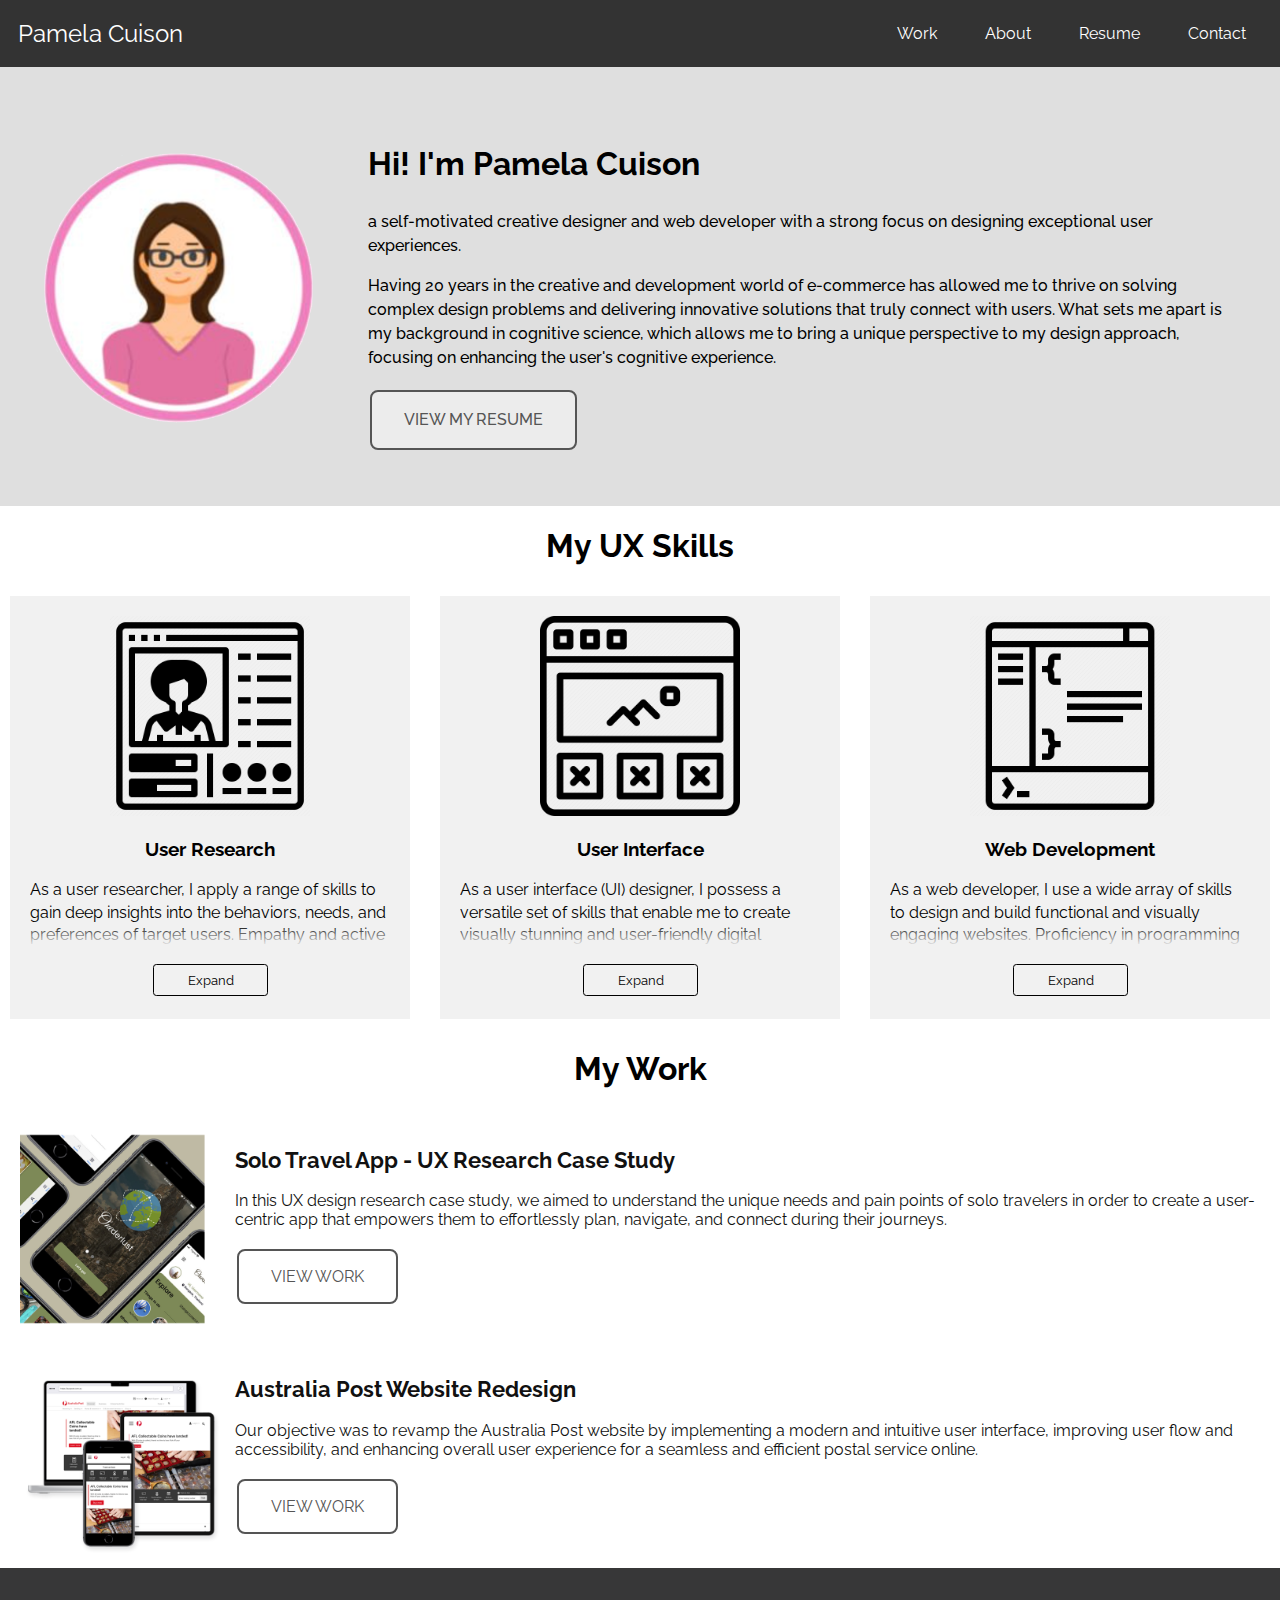
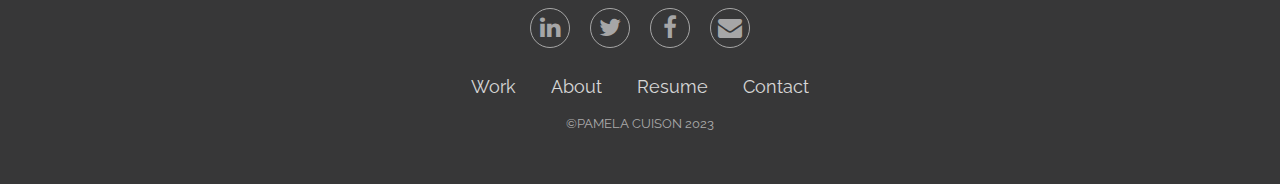
==== commit a0aeb436: "updated images" ====
--- a/index.html
+++ b/index.html
@@ -29,7 +29,7 @@
        
         <section class="imageandtext">
             <div class="image">
-                <img src="images/selfie.png" width="600">
+                <img src="images/selfie.png">
             </div>
           
             <div class="text">
@@ -37,13 +37,10 @@
               <p>a self-motivated creative designer and web developer with a strong focus on designing exceptional user experiences.</p>
 
                 <p>Having 20 years in the creative and development world of  e-commerce has allowed me to thrive on solving complex design problems and delivering innovative solutions that truly connect with users. What sets me apart is my background in cognitive science, which allows me to bring a unique perspective to my design approach, focusing on enhancing the user's cognitive experience. </p>
-                
-                <p>My skills include Figma, Adobe XD, and the Adobe Creative Suite, allowing me to create wireframes prototypes, and visually appealing interfaces. I strongly believe in a user-centred approach to design and incorporate methodologies like design thinking into my process.</p>
                
-                </p>
                 <p class="button">VIEW MY RESUME</p>
-            </div>
-    
+        
+   			 </div>
           </section>
 
 <!--  My UX Skills section coded using CSS flex -->
@@ -110,31 +107,23 @@
             
             <section>
             <div class="wrapper">
-              <img src="images/selfie.png" width="200px" alt="">
+              <img src="images/onederlust.png" width="200px" height="200px" alt="">
               <div class="text-box">
-                <h2>Align Image &amp; Text Aside</h2>
-                <p>Lorem ipsum dolor sit amet consectetur adipisicing elit. Explicabo, suscipit modi? Earum expedita alias omnis quia ipsa maiores doloribus reiciendis labore molestias porro, reprehenderit veritatis a asperiores? Eos quod omnis alias. Dolores, dolorem sed molestiae obcaecati, sunt vel atque quaerat hic nostrum voluptatem nesciunt beatae explicabo quia non ducimus! Saepe?</p>
+                <h2>Solo Travel App - UX Research Case Study</h2>
+                <p>In this UX design research case study, we aimed to understand the unique needs and pain points of solo travelers in order to create a user-centric app that empowers them to effortlessly plan, navigate, and connect during their journeys.</p>
                 <p class="button">VIEW WORK</p>
               </div>
             </div>
             
               <div class="wrapper">
-              <img src="images/selfie.png" width="200px" alt="">
+              <img src="images/auspost.png" width="200px" alt="">
               <div class="text-box">
-                <h2>Align Image &amp; Text Aside</h2>
-                <p>Lorem ipsum dolor sit amet consectetur adipisicing elit. Explicabo, suscipit modi? Earum expedita alias omnis quia ipsa maiores doloribus reiciendis labore molestias porro, reprehenderit veritatis a asperiores? Eos quod omnis alias. Dolores, dolorem sed molestiae obcaecati, sunt vel atque quaerat hic nostrum voluptatem nesciunt beatae explicabo quia non ducimus! Saepe?</p>
+                <h2>Australia Post Website Redesign</h2>
+                <p>Our objective was to revamp the Australia Post website by implementing a modern and intuitive user interface, improving user flow and accessibility, and enhancing overall user experience for a seamless and efficient postal service online.</p>
                 <p class="button">VIEW WORK</p>
               </div>
             </div>
 
-            <div class="wrapper">
-              <img src="images/selfie.png" width="200px" alt="">
-              <div class="text-box">
-                <h2>Align Image &amp; Text Aside</h2>
-                <p>Lorem ipsum dolor sit amet consectetur adipisicing elit. Explicabo, suscipit modi? Earum expedita alias omnis quia ipsa maiores doloribus reiciendis labore molestias porro, reprehenderit veritatis a asperiores? Eos quod omnis alias. Dolores, dolorem sed molestiae obcaecati, sunt vel atque quaerat hic nostrum voluptatem nesciunt beatae explicabo quia non ducimus! Saepe?</p>
-                <p class="button">VIEW WORK</p>
-              </div>
-            </div>
           </section>
 
         
--- a/css/style.css
+++ b/css/style.css
@@ -132,8 +132,11 @@
   .text {
     font-size: 16px;
     padding: 20px;
-
-  
+  }
+
+  
+  .text h1 {
+  text-align: left;
   }
 
 
@@ -201,9 +204,11 @@
     margin: 0 auto;
     font: 500 100%/1.5 system-ui;
   }
+  
   img {
     max-width: 100%;
     height: auto;
+  
   }
 
    /* Responsive layout - makes the two columns stack on top of each other instead of next to each other */
@@ -211,6 +216,7 @@
     .column {
       width: 100%;
     }
+
   }
 
   @media (max-width: 650px) {
@@ -223,8 +229,8 @@
       margin: -1rem 0 2rem 1rem;
       padding: 1rem;
       background: rgba(white, 0.8);
-    }
-  }
+     }
+   }
 
   .button {
     background-color: rgba(255,255,255,0.4);
@@ -238,9 +244,9 @@
     text-decoration: none;
     display: inline-block;
     font-size: 16px;
-   
     transition-duration: 0.4s;
     cursor: pointer;
+    
   }
   
   .button:hover {
@@ -265,11 +271,6 @@
     text-align: center;
     width: 100%;
    
-  }
-  
-  .text h1 {
-  text-align: left;
-
   }
 
   
@@ -300,6 +301,7 @@
     .text h1 {
     padding-left: 35px;
     }
+    
   }
   
   .flex-item-left p {
--- a/css/style.css
+++ b/css/style.css
@@ -132,8 +132,11 @@
   .text {
     font-size: 16px;
     padding: 20px;
-
-  
+  }
+
+  
+  .text h1 {
+  text-align: left;
   }
 
 
@@ -201,9 +204,11 @@
     margin: 0 auto;
     font: 500 100%/1.5 system-ui;
   }
+  
   img {
     max-width: 100%;
     height: auto;
+  
   }
 
    /* Responsive layout - makes the two columns stack on top of each other instead of next to each other */
@@ -211,6 +216,7 @@
     .column {
       width: 100%;
     }
+
   }
 
   @media (max-width: 650px) {
@@ -223,8 +229,8 @@
       margin: -1rem 0 2rem 1rem;
       padding: 1rem;
       background: rgba(white, 0.8);
-    }
-  }
+     }
+   }
 
   .button {
     background-color: rgba(255,255,255,0.4);
@@ -238,9 +244,9 @@
     text-decoration: none;
     display: inline-block;
     font-size: 16px;
-   
     transition-duration: 0.4s;
     cursor: pointer;
+    
   }
   
   .button:hover {
@@ -265,11 +271,6 @@
     text-align: center;
     width: 100%;
    
-  }
-  
-  .text h1 {
-  text-align: left;
-
   }
 
   
@@ -300,6 +301,7 @@
     .text h1 {
     padding-left: 35px;
     }
+    
   }
   
   .flex-item-left p {
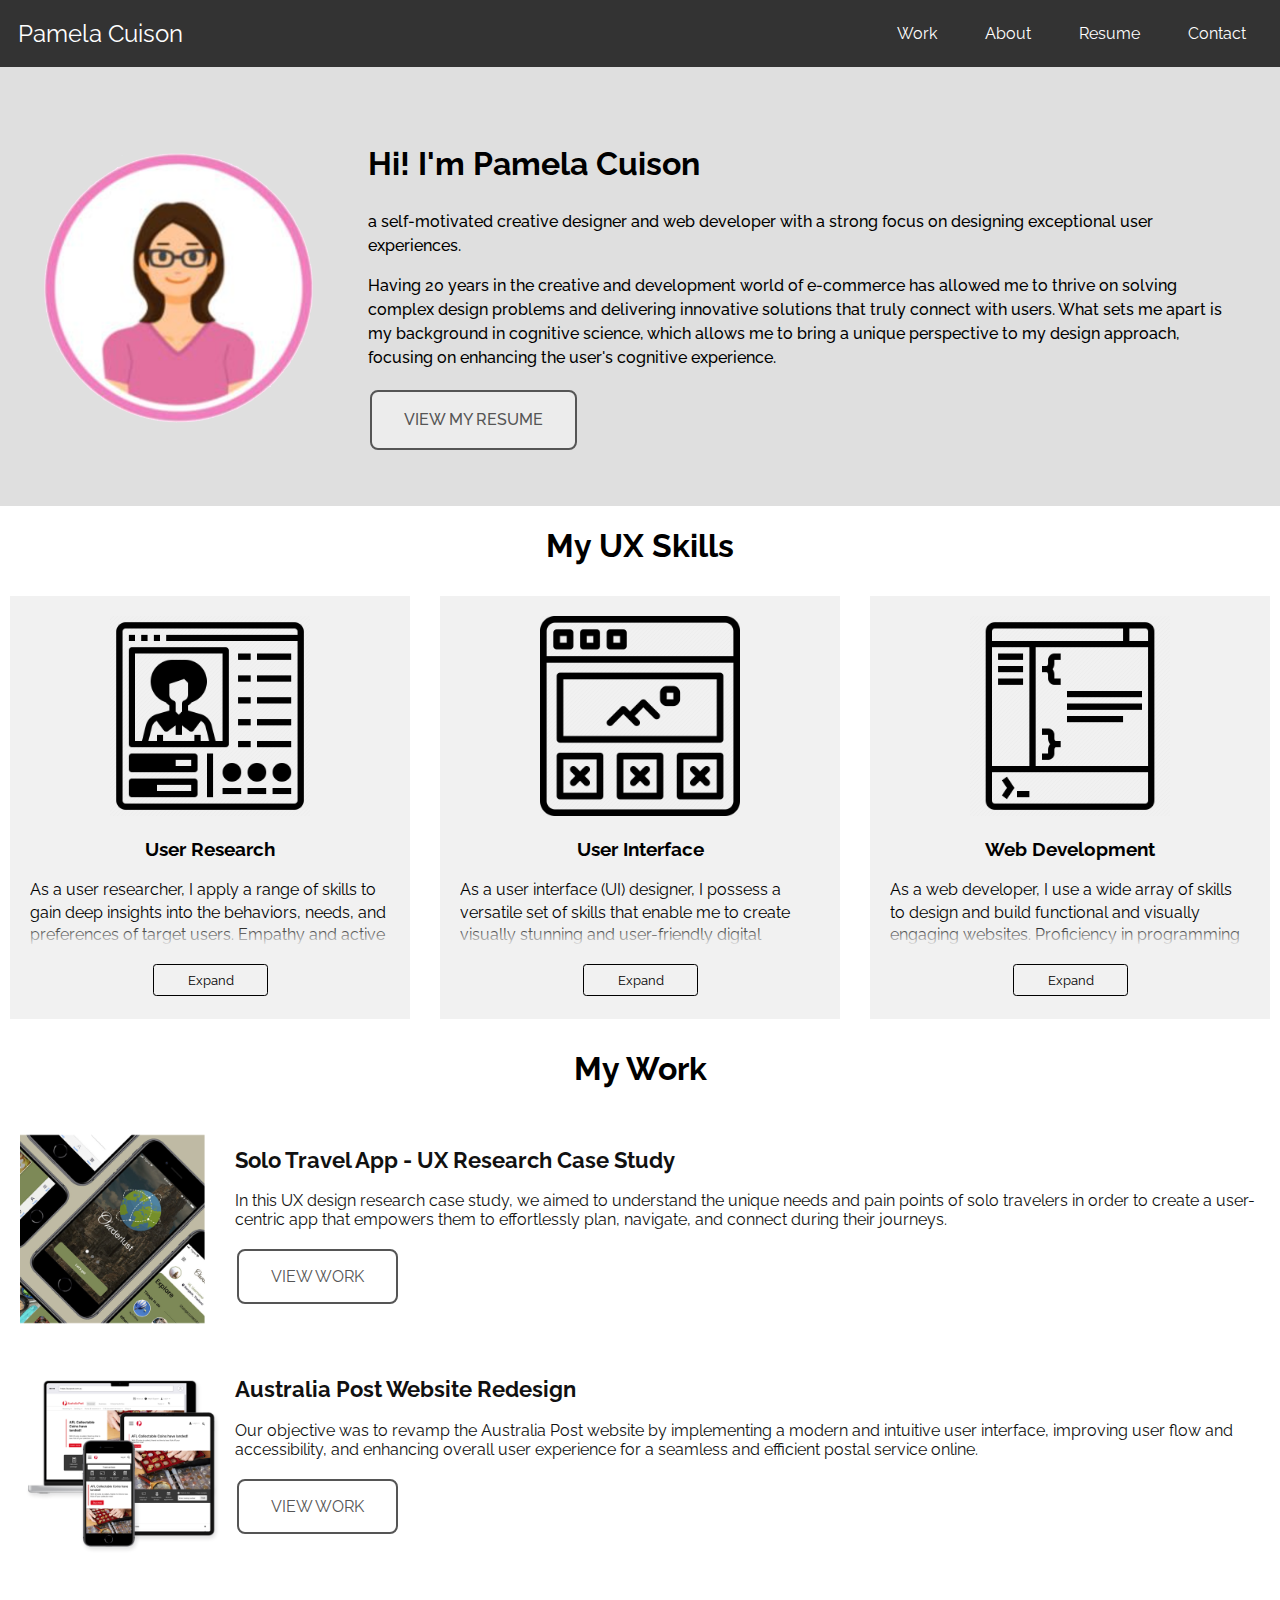
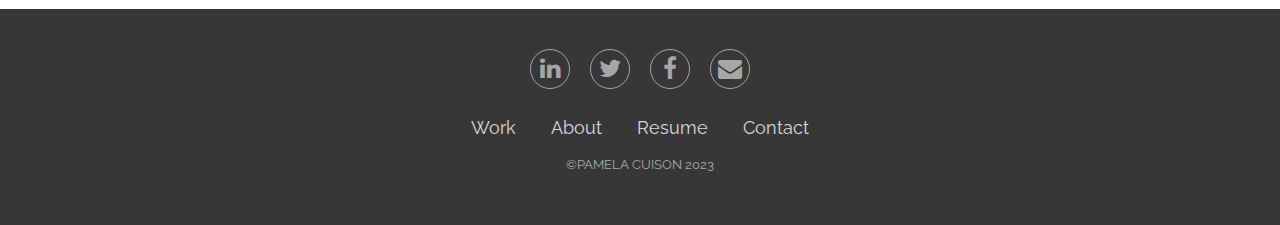
==== commit 25eeaa14: "no change" ====
--- a/index.html
+++ b/index.html
@@ -123,10 +123,9 @@
                 <p class="button">VIEW WORK</p>
               </div>
             </div>
-
           </section>
 
-        
+        <p>&nbsp;</p>
 
         <section class="footer">  
               <div class="social">
